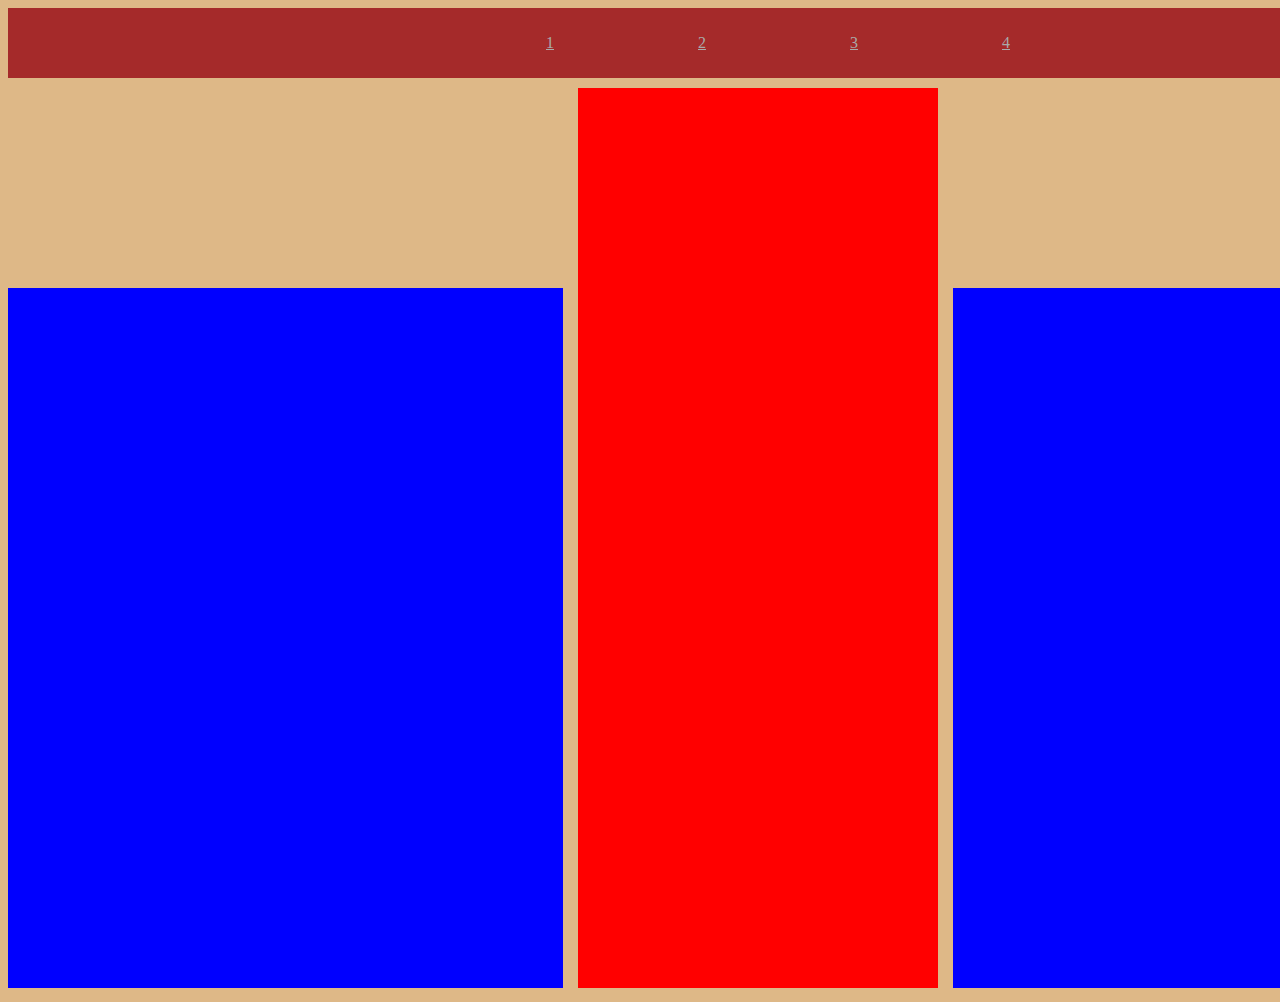
==== index.html @ 92d20c6f "Add files via upload" ====
<!DOCTYPE html>
<html lang="en">
<head>
    <meta charset="UTF-8">
    <title>Exam1</title>
    <link href="css/main.css" type="text/css" rel="stylesheet">
</head>
<body>

    <header>
        <nav>
            <ul>
                <li><a href="1.html" target="_self">1</a></li>
                <li><a href="2.html" target="_self">2</a></li>
                <li><a href="3.html" target="_self">3</a></li>
                <li><a href="4.html" target="_self">4</a></li>
            </ul>
        </nav>
    </header>

    <section>
        <div class="textleft">

        </div>
        <div class="textcenter">
<!--                <div class="images"> <img src="img/1667219219_1-celes-club-p-piksel-art-cherno-belii-instagram-1.jpg" alt="">-->
<!--                    <img src="img/1.2.jpg" alt="">-->
<!--                    <img src="img/1.3.jpg" alt="">-->
<!--                    <img src="img/1.4.jpg" alt="">-->
<!--                </div>-->
            </div>
        <div class="textright">

        </div>




    </section>

    <footer></footer>

</body>
</html>
---- css/main.css ----
body{
    background-color: burlywood;
}

header{
    width: 1500px;
    padding: 10px 0 10px 0;
    margin: auto;
    background-color: brown;
    text-align: center;
}

li{
    display: inline;
    list-style-type: none;
    margin-left: 70px;
    margin-right: 70px;
}

a{
    color: darkgrey;
}


section{
    width: 1500px;
    margin: 10px auto;

    letter-spacing: -1em;
}

.textleft{
    width: 37%;
    height: 700px;
    background-color: blue;
    display: inline-block;
}

.textcenter{
    width: 24%;
    height: 900px;
    background-color: red;
    display: inline-block;
    margin-left: 1%;
    margin-right: 1%;
}

.textright{
    width: 37%;
    height: 700px;
    background-color: blue;
    display: inline-block;
    margin: 0;
}

img{
    width: 100px;
    height: 100px;
}

.images{
    width: min-content;
        margin: auto;
}
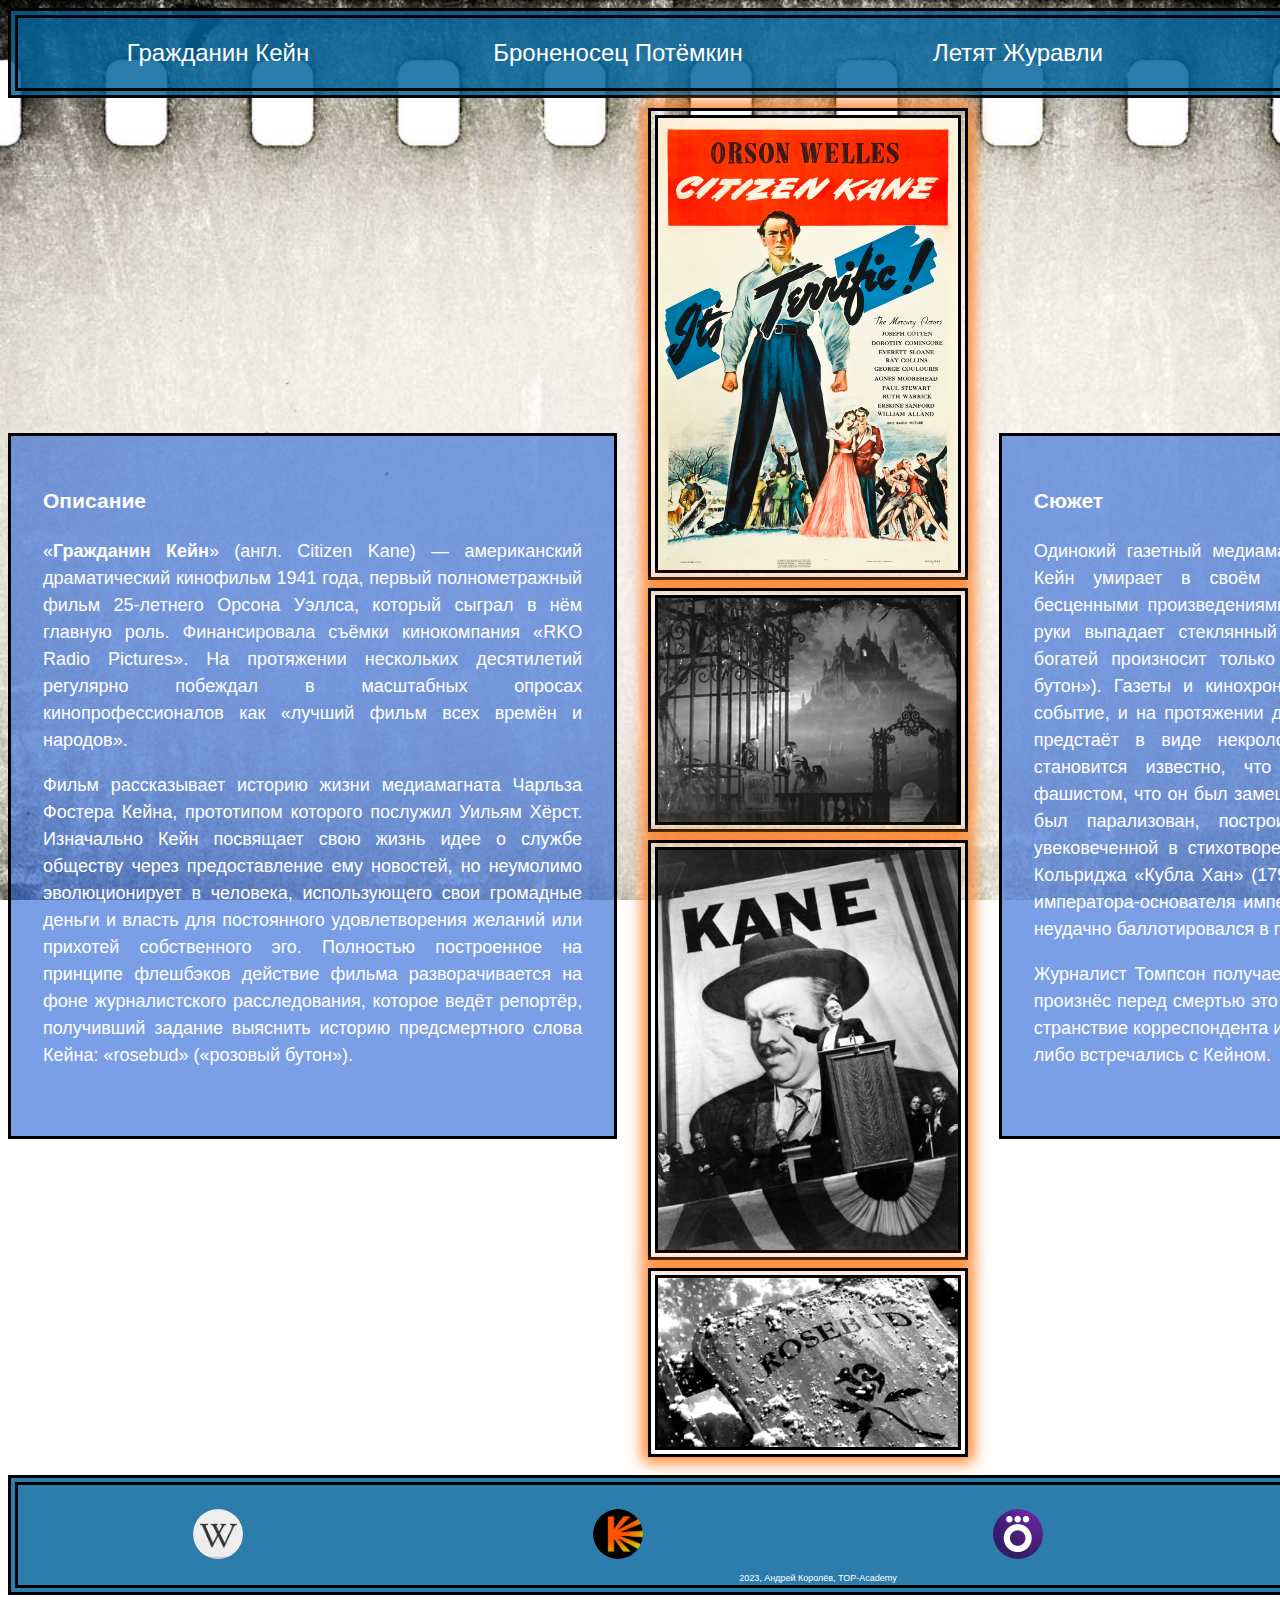
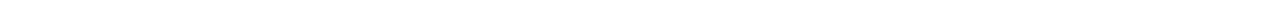
==== commit b5576927: "Add files via upload" ====
--- a/index.html
+++ b/index.html
@@ -2,7 +2,7 @@
 <html lang="en">
 <head>
     <meta charset="UTF-8">
-    <title>Exam1</title>
+    <title>Kaine</title>
     <link href="css/main.css" type="text/css" rel="stylesheet">
 </head>
 <body>
@@ -10,35 +10,80 @@
     <header>
         <nav>
             <ul>
-                <li><a href="1.html" target="_self">1</a></li>
-                <li><a href="2.html" target="_self">2</a></li>
-                <li><a href="3.html" target="_self">3</a></li>
-                <li><a href="4.html" target="_self">4</a></li>
+                <li><a class="header_a" href="index.html" target="_self">Гражданин Кейн</a></li><li>
+                <a class="header_a" href="index1.html" target="_self">Броненосец Потёмкин</a>
+            </li><li><a class="header_a" href="index2.html" target="_self">Летят Журавли</a></li><li>
+                <a class="header_a" href="index3.html" target="_self">Маяк</a></li>
             </ul>
         </nav>
     </header>
 
     <section>
-        <div class="textleft">
+        <div class="blockleft">
+            <div class="textinblock"><h3>Описание</h3>
+                <p>«<strong>Гражданин Кейн</strong>» (англ. Citizen Kane) —
+                    американский драматический кинофильм 1941 года,
+                    первый полнометражный фильм 25-летнего Орсона Уэллса,
+                    который сыграл в нём главную роль. Финансировала съёмки
+                    кинокомпания «RKO Radio Pictures». На протяжении нескольких
+                    десятилетий регулярно побеждал в масштабных опросах
+                    кинопрофессионалов как «лучший фильм всех времён и народов».
+                </p>
+                <p>
+                    Фильм рассказывает историю жизни медиамагната Чарльза Фостера Кейна,
+                    прототипом которого послужил Уильям Хёрст. Изначально Кейн посвящает
+                    свою жизнь идее о службе обществу через предоставление ему новостей,
+                    но неумолимо эволюционирует в человека, использующего свои громадные
+                    деньги и власть для постоянного удовлетворения желаний или прихотей
+                    собственного эго. Полностью построенное на принципе флешбэков
+                    действие фильма разворачивается на фоне журналистского расследования,
+                    которое ведёт репортёр, получивший задание выяснить историю
+                    предсмертного слова Кейна: «rosebud» («розовый бутон»).
+                </p></div>
+        </div><div class="blockcenter">
+                <div class="images">
+                    <img class="frames" src="img/1.1.jpg" alt="">
+                    <img class="frames" src="img/1.2.webp" alt="">
+                    <img class="frames" src="img/1.3.jpg" alt="">
+                    <img class="frames" src="img/1.4.webp" alt="">
+                </div>
+            </div><div class="blockright">
+        <div class="textinblock">
+            <h3>Сюжет</h3>
+            <p>Одинокий газетный медиамагнат-миллиардер Чарльз Фостер Кейн умирает в своём гигантском замке, наполненном
+                бесценными произведениями искусства. В миг смерти из его руки выпадает стеклянный шар со снежным
+                пейзажем, и богатей произносит только одно слово: rosebud («розовый бутон»). Газеты и кинохроника сразу
+                же подхватывают это событие, и на протяжении двенадцати минут перед зрителем предстаёт в виде некролога
+                жизнь Кейна. В частности, становится известно, что его называли коммунистом и фашистом, что он был
+                замешан в двух войнах, перед смертью был парализован, построил замок Ксанаду (отсылка к увековеченной в
+                стихотворении британского романтика С. Т. Кольриджа «Кубла Хан» (1797 год) резиденции Хубилай-хана,
+                императора-основателя империи Юань), был дважды женат и неудачно баллотировался в губернаторы.</p>
 
+            <p>Журналист Томпсон получает задание выяснить, почему Кейн произнёс перед смертью это загадочное слово. Так
+                начинается странствие корреспондента и встречи с людьми, которые когда-либо встречались с Кейном.</p>
+
+            </div>
         </div>
-        <div class="textcenter">
-<!--                <div class="images"> <img src="img/1667219219_1-celes-club-p-piksel-art-cherno-belii-instagram-1.jpg" alt="">-->
-<!--                    <img src="img/1.2.jpg" alt="">-->
-<!--                    <img src="img/1.3.jpg" alt="">-->
-<!--                    <img src="img/1.4.jpg" alt="">-->
-<!--                </div>-->
-            </div>
-        <div class="textright">
 
-        </div>
+    </section>
+
+    <footer>
+
+        <nav>
+            <ul>
+                <li><a class="logo_a" href="https://ru.wikipedia.org/wiki/%D0%93%D1%80%D0%B0%D0%B6%D0%B4%D0%B0%D0%BD%D0%B8%D0%BD_%D0%9A%D0%B5%D0%B9%D0%BD" target="_self"><img class="linklogo" src="img/wiki_logo.png" alt="wiki_logo"></a></li><li>
+                <a class="logo_a" href="https://www.kinopoisk.ru/film/331/" target="_self"><img class="linklogo" src="img/kp_logo.png" alt="kp_logo"></a></li><li>
+                <a class="logo_a" href="https://okko.tv/movie/citizen-kane" target="_self"><img class="linklogo" src="img/okko_logo.jpg" alt="okko_logo"></a></li><li>
+                <a class="logo_a" href="https://www.ivi.ru/watch/131549" target="_self"><img class="linklogo" src="img/ivi_logo.png" alt="ivi_logo"></a></li>
+            </ul>
+        </nav>
+
+        <p class="sign">2023, Андрей Королёв, TOP-Academy</p>
 
 
 
 
-    </section>
-
-    <footer></footer>
+    </footer>
 
 </body>
 </html>--- a/css/main.css
+++ b/css/main.css
@@ -1,64 +1,126 @@
-body{
-    background-color: burlywood;
-}
-
-header{
-    width: 1500px;
-    padding: 10px 0 10px 0;
-    margin: auto;
-    background-color: brown;
-    text-align: center;
-}
-
-li{
-    display: inline;
-    list-style-type: none;
-    margin-left: 70px;
-    margin-right: 70px;
-}
-
-a{
-    color: darkgrey;
-}
-
-
-section{
-    width: 1500px;
-    margin: 10px auto;
-
-    letter-spacing: -1em;
-}
-
-.textleft{
-    width: 37%;
-    height: 700px;
-    background-color: blue;
-    display: inline-block;
-}
-
-.textcenter{
-    width: 24%;
-    height: 900px;
-    background-color: red;
-    display: inline-block;
-    margin-left: 1%;
-    margin-right: 1%;
-}
-
-.textright{
-    width: 37%;
-    height: 700px;
-    background-color: blue;
-    display: inline-block;
-    margin: 0;
-}
-
-img{
-    width: 100px;
-    height: 100px;
-}
-
-.images{
-    width: min-content;
-        margin: auto;
+body{
+    background-image: url("../img/back.jpg");
+    background-attachment: fixed;
+    background-size: 100%;
+    font-family: Cambria, sans-serif;
+    color: #ffffff;
+}
+
+nav{
+    margin: auto;
+}
+
+header{
+    width: 1600px;
+    height: 70px;
+    margin: auto;
+    background-color: rgba(1, 99, 155, 0.83);
+    text-align: center;
+    display: flex;
+    border: double black 10px;
+}
+
+h3{
+    margin-top: 0;
+}
+
+ul{
+    padding: 0;
+    margin: 0;
+}
+
+li{
+    display: inline-block;
+    width: 400px;
+    list-style-type: none;
+    height: content-box;
+}
+
+a{
+    font-size: x-large;
+    text-decoration: none;
+    color: #ffffff;
+}
+
+.header_a:hover{
+    font-weight: bold;
+    text-decoration: underline;
+    background-color: rgba(255, 122, 27, 0.84);
+    border-radius: 200px;
+    box-shadow: rgb(255, 122, 27) 0 0 20px 10px;
+}
+
+section{
+    width: 1600px;
+    margin: 10px auto;
+    display: flex;
+    line-height: 1.5;
+    font-size: large;
+    text-align: justify;
+}
+
+.blockleft, .blockright{
+    width: 37%;
+    height: 700px;
+    background-color: rgba(15, 81, 210, 0.55);
+    /*display: inline-block;*/
+    margin: auto;
+    padding: 0 2%;
+    display: flex;
+    border: solid black 3px;
+}
+
+.textinblock{
+    margin: auto;
+}
+
+.blockcenter{
+    width: 24%;
+    height: content-box;
+    display: inline-block;
+    margin: auto;
+    margin-left: 1%;
+    margin-right: 1%;
+}
+
+.frames{
+    width: 300px;
+    border: double black 10px;
+    box-shadow: rgb(255, 122, 27) 0 0 15px 5px;
+}
+
+.images{
+    width: min-content;
+    margin: auto;
+}
+
+footer{
+    width: 1600px;
+    height: 100px;
+    background-color: rgba(1, 99, 155, 0.83);
+    margin: auto;
+    text-align: center;
+    border: double black 10px;
+}
+
+.linklogo{
+    width: 50px;
+    margin: 6% auto 2% auto;
+    border-radius: 50px;
+}
+
+.sign{
+    font-size: xx-small;
+    color: white;
+    margin: 0 auto;
+}
+
+.linklogo:hover{
+    background-color: rgba(255, 122, 27, 0.71);
+    box-shadow: rgb(255, 122, 27) 0 0 30px 10px;
+    border-radius: 50px;
+}
+
+strong{
+    font-family: "Century Gothic", Cambria, sans-serif;
 }